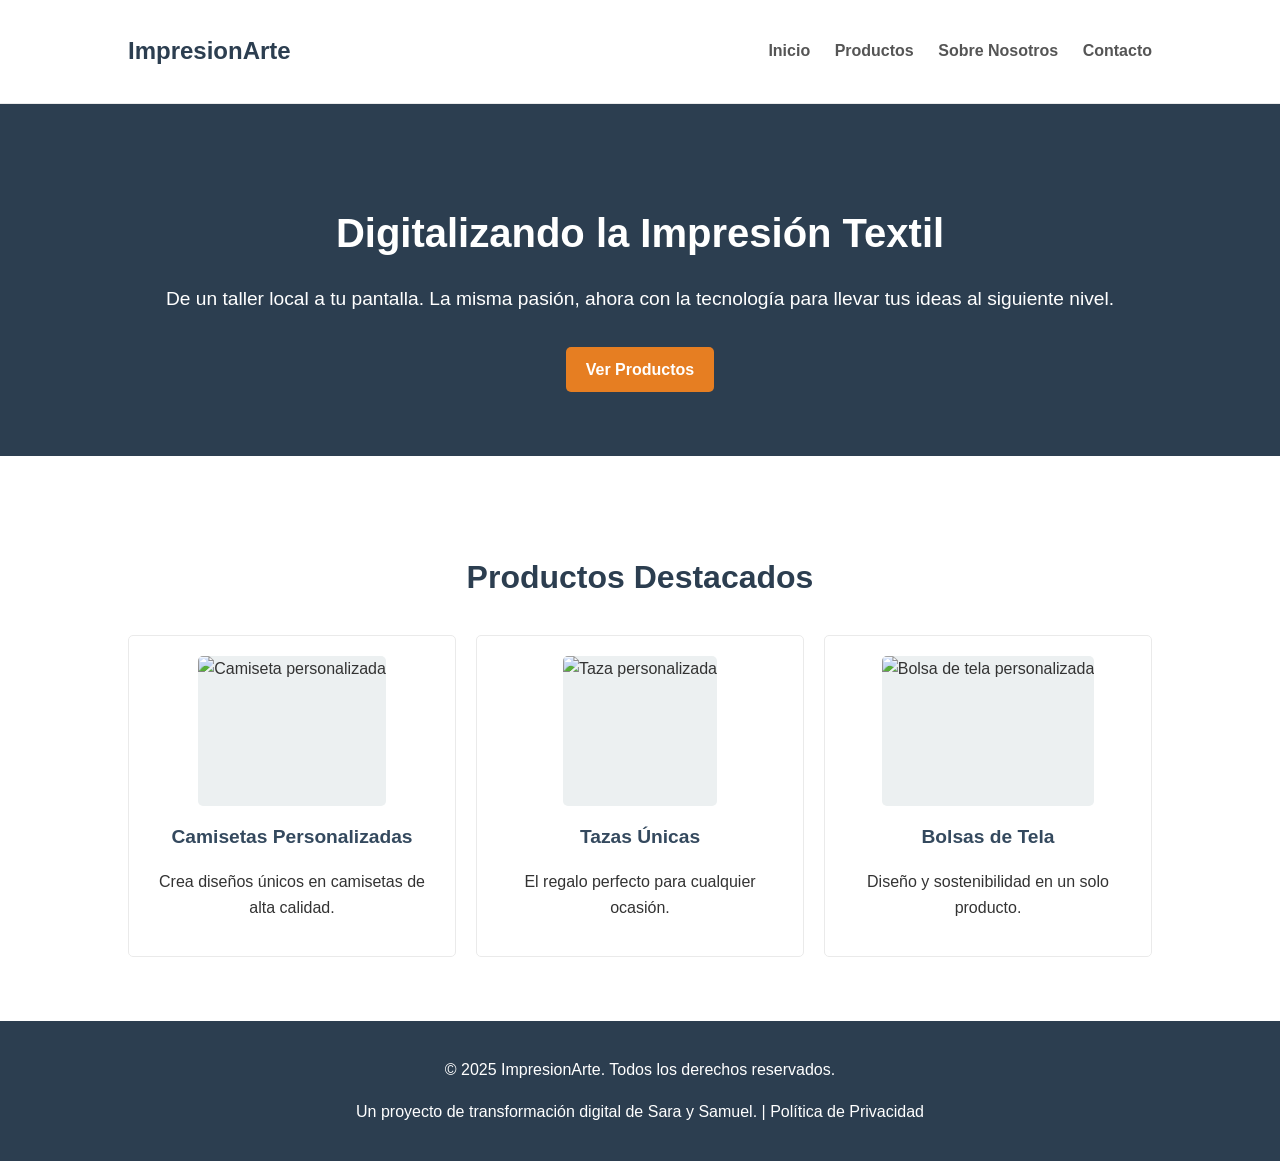
==== index.html @ 5c1d9845 "feat: Create complete static website for ImpresionArte This commit includes the full implementation " ====
<!DOCTYPE html>
<html lang="es">
<head>
    <meta charset="UTF-8">
    <meta name="viewport" content="width=device-width, initial-scale=1.0">
    <title>ImpresionArte - Digitalizando la Impresión Textil</title>
    <link rel="stylesheet" href="css/style.css">
</head>
<body>
    <header>
    <div class="container">
        <h1 class="logo">ImpresionArte</h1>
        <nav>
            <ul>
                <li><a href="index.html">Inicio</a></li>
                <li><a href="productos.html">Productos</a></li>
                <li><a href="nosotros.html">Sobre Nosotros</a></li>
                <li><a href="contacto.html">Contacto</a></li>
            </ul>
        </nav>
    </div>
    </header>

    <main>
    <section class="hero">
        <div class="container">
            <h2>Digitalizando la Impresión Textil</h2>
            <p>De un taller local a tu pantalla. La misma pasión, ahora con la tecnología para llevar tus ideas al siguiente nivel.</p>
            <a href="productos.html" class="button">Ver Productos</a>
        </div>
    </section>

    <section class="featured-products">
        <div class="container">
            <h3>Productos Destacados</h3>
            <div class="product-grid">
                <!-- Aquí irían 3 productos de ejemplo -->
                <div class="product-item">
                    <img src="https://placehold.co/400x300/E67E22/white?text=Camiseta" alt="Camiseta personalizada">
                    <h4>Camisetas Personalizadas</h4>
                    <p>Crea diseños únicos en camisetas de alta calidad.</p>
                </div>
                <div class="product-item">
                    <img src="https://placehold.co/400x300/2C3E50/white?text=Taza" alt="Taza personalizada">
                    <h4>Tazas Únicas</h4>
                    <p>El regalo perfecto para cualquier ocasión.</p>
                </div>
                <div class="product-item">
                    <img src="https://placehold.co/400x300/95A5A6/white?text=Bolsa" alt="Bolsa de tela personalizada">
                    <h4>Bolsas de Tela</h4>
                    <p>Diseño y sostenibilidad en un solo producto.</p>
                </div>
            </div>
        </div>
    </section>
    </main>

    <footer>
    <div class="container">
        <p>&copy; 2025 ImpresionArte. Todos los derechos reservados.</p>
        <p>Un proyecto de transformación digital de Sara y Samuel. | <a href="privacidad.html" style="color: #fff; text-decoration: none;">Política de Privacidad</a></p>
    </div>
    </footer>
</body>
</html>
---- css/style.css ----
/* Estilos generales */
body {
    font-family: 'Helvetica Neue', Arial, sans-serif;
    line-height: 1.6;
    margin: 0;
    padding: 0;
    background: #ffffff;
    color: #333;
}

.container {
    width: 80%;
    margin: 0 auto;
    overflow: hidden;
}

/* Header y Navegación */
header {
    background: #fff;
    color: #333;
    padding: 1rem 0;
    border-bottom: 1px solid #eaeaea;
}

header .container {
    display: flex;
    justify-content: space-between;
    align-items: center;
}

.logo {
    font-weight: bold;
    font-size: 1.5rem;
    color: #2c3e50;
}

header nav ul {
    margin: 0;
    padding: 0;
    list-style: none;
}

header nav ul li {
    display: inline;
    margin-left: 20px;
}

header nav a {
    color: #555;
    text-decoration: none;
    font-weight: bold;
}

header nav a:hover {
    color: #e67e22;
}

/* Hero Section */
.hero {
    background: #2c3e50;
    color: #fff;
    padding: 4rem 0;
    text-align: center;
}

.hero h2 {
    font-size: 2.5rem;
    margin-bottom: 1rem;
}

.hero p {
    font-size: 1.2rem;
    margin-bottom: 2rem;
}

.button {
    display: inline-block;
    background: #e67e22;
    color: #fff;
    padding: 10px 20px;
    text-decoration: none;
    border-radius: 5px;
    font-weight: bold;
}

.button:hover {
    background: #d35400;
}

/* Featured Products */
.featured-products {
    padding: 4rem 0;
    text-align: center;
}

.featured-products h3 {
    font-size: 2rem;
    margin-bottom: 2rem;
    color: #2c3e50;
}

.product-grid {
    display: grid;
    grid-template-columns: repeat(auto-fit, minmax(250px, 1fr));
    gap: 20px;
}

.product-item {
    background: #fff;
    border: 1px solid #eaeaea;
    padding: 20px;
    border-radius: 5px;
}

.product-item img {
    max-width: 100%;
    height: auto;
    border-radius: 5px;
    background-color: #ecf0f1; /* Placeholder color */
    min-height: 150px; /* Placeholder height */
}

.product-item h4 {
    font-size: 1.2rem;
    margin: 1rem 0 0.5rem 0;
    color: #34495e;
}

.product-item .price {
    font-size: 1.1rem;
    font-weight: bold;
    color: #e67e22;
}

/* About Us Page */
.about-us {
    padding: 4rem 0;
}

.about-content {
    display: grid;
    grid-template-columns: 1fr 2fr;
    gap: 40px;
    align-items: center;
}

.about-image {
    max-width: 100%;
    border-radius: 5px;
    background-color: #ecf0f1; /* Placeholder color */
    min-height: 300px; /* Placeholder height */
}

.about-text h3 {
    color: #34495e;
    font-size: 1.5rem;
    margin-top: 0;
}

/* Contact Page */
.contact-section {
    padding: 4rem 0;
}

.contact-content {
    display: grid;
    grid-template-columns: 2fr 1fr;
    gap: 40px;
}

.form-group {
    margin-bottom: 1rem;
}

.form-group label {
    display: block;
    margin-bottom: 5px;
    font-weight: bold;
    color: #34495e;
}

.form-group input,
.form-group textarea {
    width: 100%;
    padding: 10px;
    border: 1px solid #ccc;
    border-radius: 5px;
}

.contact-info h3, .contact-form h3 {
    color: #34495e;
    font-size: 1.5rem;
    margin-top: 0;
}

.contact-info p {
    margin-bottom: 1rem;
}

.contact-info a {
    color: #e67e22;
    text-decoration: none;
}

/* Footer */
footer {
    text-align: center;
    padding: 20px;
    background: #2c3e50;
    color: #fff;
}
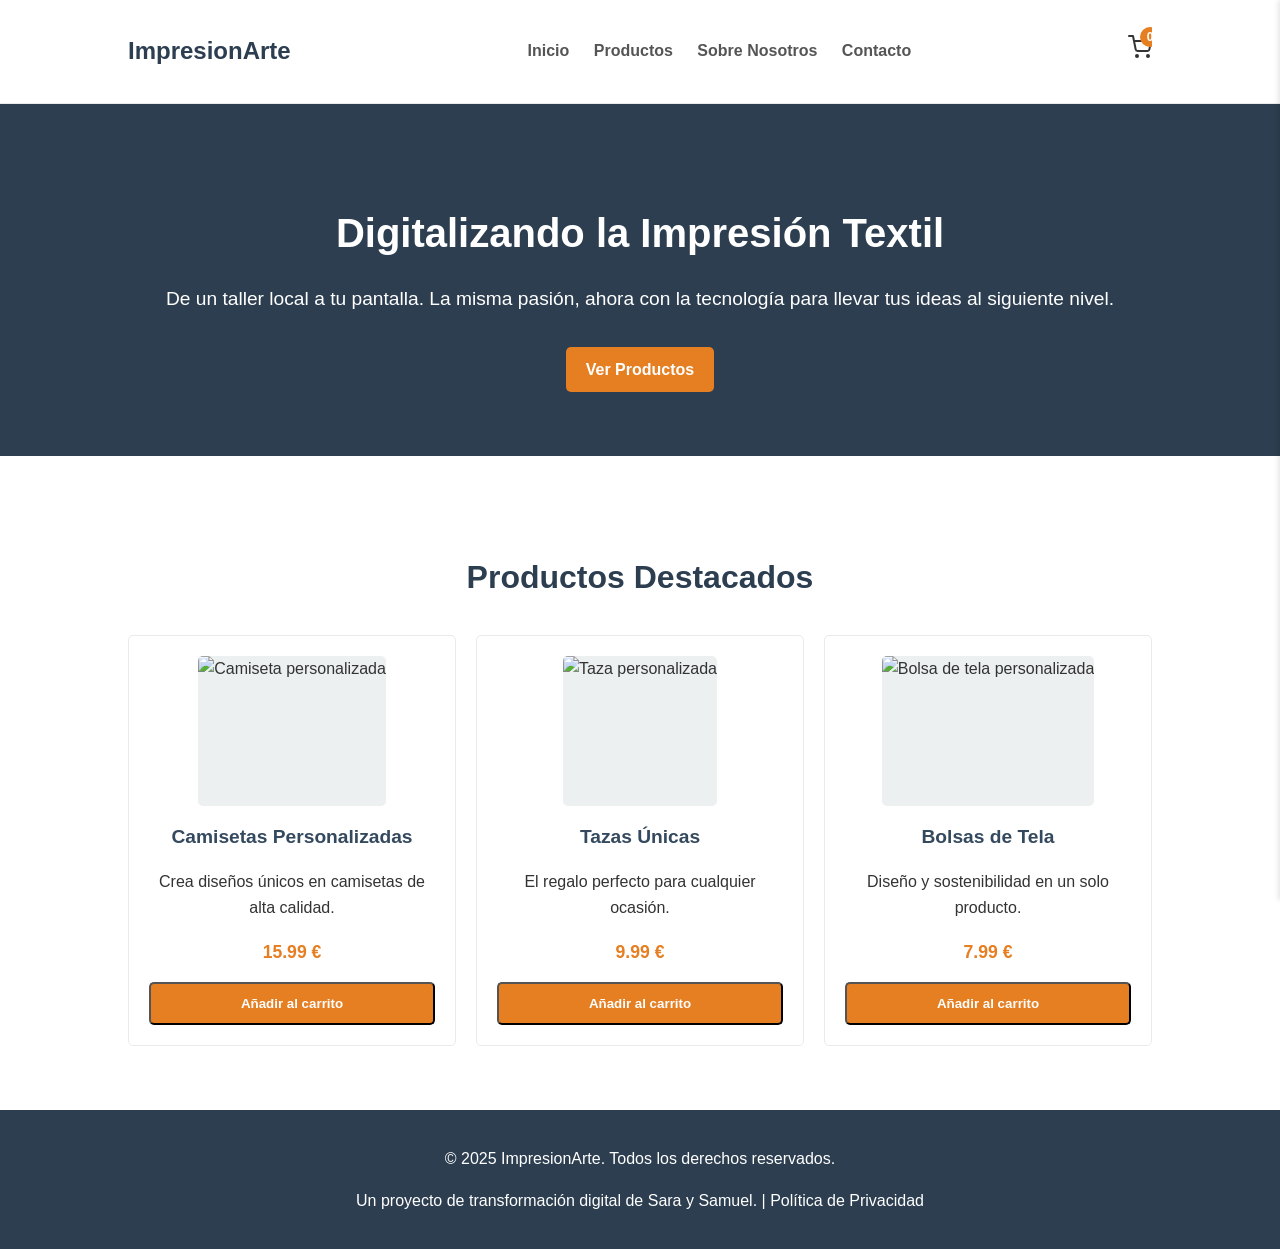
==== commit 1ddf6488: "feat: Implement full e-commerce functionality for ImpresionArte This commit transforms the static we" ====
--- a/index.html
+++ b/index.html
@@ -18,6 +18,10 @@
                 <li><a href="contacto.html">Contacto</a></li>
             </ul>
         </nav>
+        <div class="cart-icon">
+            <svg xmlns="http://www.w3.org/2000/svg" width="24" height="24" viewBox="0 0 24 24" fill="none" stroke="currentColor" stroke-width="2" stroke-linecap="round" stroke-linejoin="round"><circle cx="9" cy="21" r="1"></circle><circle cx="20" cy="21" r="1"></circle><path d="M1 1h4l2.68 13.39a2 2 0 0 0 2 1.61h9.72a2 2 0 0 0 2-1.61L23 6H6"></path></svg>
+            <span class="cart-counter">0</span>
+        </div>
     </div>
     </header>
 
@@ -34,26 +38,51 @@
         <div class="container">
             <h3>Productos Destacados</h3>
             <div class="product-grid">
-                <!-- Aquí irían 3 productos de ejemplo -->
-                <div class="product-item">
-                    <img src="https://placehold.co/400x300/E67E22/white?text=Camiseta" alt="Camiseta personalizada">
+                <!-- Producto 1 -->
+                <div class="product-item" data-id="1" data-name="Camisetas Personalizadas" data-price="15.99" data-image="https://images.pexels.com/photos/428338/pexels-photo-428338.jpeg?auto=compress&cs=tinysrgb&w=600">
+                    <img src="https://images.pexels.com/photos/428338/pexels-photo-428338.jpeg?auto=compress&cs=tinysrgb&w=600" alt="Camiseta personalizada">
                     <h4>Camisetas Personalizadas</h4>
                     <p>Crea diseños únicos en camisetas de alta calidad.</p>
+                    <p class="price">15.99 €</p>
+                    <button class="button add-to-cart-btn">Añadir al carrito</button>
                 </div>
-                <div class="product-item">
-                    <img src="https://placehold.co/400x300/2C3E50/white?text=Taza" alt="Taza personalizada">
+                <!-- Producto 2 -->
+                <div class="product-item" data-id="3" data-name="Tazas Únicas" data-price="9.99" data-image="https://images.pexels.com/photos/1579926/pexels-photo-1579926.jpeg?auto=compress&cs=tinysrgb&w=600">
+                    <img src="https://images.pexels.com/photos/1579926/pexels-photo-1579926.jpeg?auto=compress&cs=tinysrgb&w=600" alt="Taza personalizada">
                     <h4>Tazas Únicas</h4>
                     <p>El regalo perfecto para cualquier ocasión.</p>
+                    <p class="price">9.99 €</p>
+                    <button class="button add-to-cart-btn">Añadir al carrito</button>
                 </div>
-                <div class="product-item">
-                    <img src="https://placehold.co/400x300/95A5A6/white?text=Bolsa" alt="Bolsa de tela personalizada">
+                <!-- Producto 3 -->
+                <div class="product-item" data-id="4" data-name="Bolsas de Tela" data-price="7.99" data-image="https://images.pexels.com/photos/6765733/pexels-photo-6765733.jpeg?auto=compress&cs=tinysrgb&w=600">
+                    <img src="https://images.pexels.com/photos/6765733/pexels-photo-6765733.jpeg?auto=compress&cs=tinysrgb&w=600" alt="Bolsa de tela personalizada">
                     <h4>Bolsas de Tela</h4>
                     <p>Diseño y sostenibilidad en un solo producto.</p>
+                    <p class="price">7.99 €</p>
+                    <button class="button add-to-cart-btn">Añadir al carrito</button>
                 </div>
             </div>
         </div>
     </section>
     </main>
+
+<div class="cart-panel">
+    <div class="cart-header">
+        <h3>Tu Carrito</h3>
+        <button class="close-cart-btn">&times;</button>
+    </div>
+    <div class="cart-items">
+        <!-- Los productos del carrito se añadirán aquí con JS -->
+    </div>
+    <div class="cart-footer">
+        <div class="cart-total">
+            <strong>Total:</strong> <span class="cart-total-amount">0.00 €</span>
+        </div>
+        <button class="button checkout-btn">Finalizar Compra</button>
+    </div>
+</div>
+<div class="cart-overlay"></div>
 
     <footer>
     <div class="container">
@@ -61,5 +90,7 @@
         <p>Un proyecto de transformación digital de Sara y Samuel. | <a href="privacidad.html" style="color: #fff; text-decoration: none;">Política de Privacidad</a></p>
     </div>
     </footer>
+
+<script src="js/main.js"></script>
 </body>
 </html>
--- a/css/style.css
+++ b/css/style.css
@@ -130,7 +130,165 @@
     font-size: 1.1rem;
     font-weight: bold;
     color: #e67e22;
-}
+    margin-bottom: 1rem;
+}
+
+.button.add-to-cart-btn {
+    width: 100%;
+    padding: 12px;
+}
+
+
+/* Cart Styles */
+.cart-icon {
+    position: relative;
+    cursor: pointer;
+}
+
+.cart-counter {
+    position: absolute;
+    top: -8px;
+    right: -8px;
+    background: #e67e22;
+    color: white;
+    border-radius: 50%;
+    width: 20px;
+    height: 20px;
+    display: flex;
+    justify-content: center;
+    align-items: center;
+    font-size: 12px;
+    font-weight: bold;
+}
+
+.cart-panel {
+    position: fixed;
+    top: 0;
+    right: 0;
+    width: 350px;
+    height: 100%;
+    background: #fff;
+    box-shadow: -2px 0 5px rgba(0,0,0,0.1);
+    transform: translateX(100%);
+    transition: transform 0.3s ease-in-out;
+    z-index: 1000;
+    display: flex;
+    flex-direction: column;
+}
+
+.cart-panel.open {
+    transform: translateX(0);
+}
+
+.cart-overlay {
+    position: fixed;
+    top: 0;
+    left: 0;
+    width: 100%;
+    height: 100%;
+    background: rgba(0,0,0,0.5);
+    opacity: 0;
+    visibility: hidden;
+    transition: opacity 0.3s ease-in-out, visibility 0.3s ease-in-out;
+    z-index: 999;
+}
+
+.cart-overlay.open {
+    opacity: 1;
+    visibility: visible;
+}
+
+.cart-header {
+    display: flex;
+    justify-content: space-between;
+    align-items: center;
+    padding: 1rem;
+    border-bottom: 1px solid #eaeaea;
+}
+
+.cart-header h3 {
+    margin: 0;
+    color: #2c3e50;
+}
+
+.close-cart-btn {
+    background: none;
+    border: none;
+    font-size: 1.5rem;
+    cursor: pointer;
+}
+
+.cart-items {
+    flex-grow: 1;
+    overflow-y: auto;
+    padding: 1rem;
+}
+
+.cart-empty-msg {
+    text-align: center;
+    color: #777;
+    margin-top: 2rem;
+}
+
+.cart-item {
+    display: flex;
+    margin-bottom: 1rem;
+    border-bottom: 1px solid #f4f4f4;
+    padding-bottom: 1rem;
+}
+
+.cart-item-image {
+    width: 80px;
+    height: 80px;
+    object-fit: cover;
+    margin-right: 1rem;
+    border-radius: 5px;
+}
+
+.cart-item-details {
+    flex-grow: 1;
+}
+
+.cart-item-name {
+    margin: 0 0 0.5rem 0;
+    font-size: 1rem;
+}
+
+.cart-item-price {
+    margin: 0;
+    color: #555;
+}
+
+.cart-item-quantity {
+    margin-top: 0.5rem;
+    color: #777;
+}
+
+.cart-item-remove-btn {
+    background: none;
+    border: none;
+    font-size: 1.2rem;
+    color: #e74c3c;
+    cursor: pointer;
+}
+
+.cart-footer {
+    padding: 1rem;
+    border-top: 1px solid #eaeaea;
+}
+
+.cart-total {
+    display: flex;
+    justify-content: space-between;
+    font-size: 1.2rem;
+    margin-bottom: 1rem;
+}
+
+.checkout-btn {
+    width: 100%;
+    text-align: center;
+}
+
 
 /* About Us Page */
 .about-us {
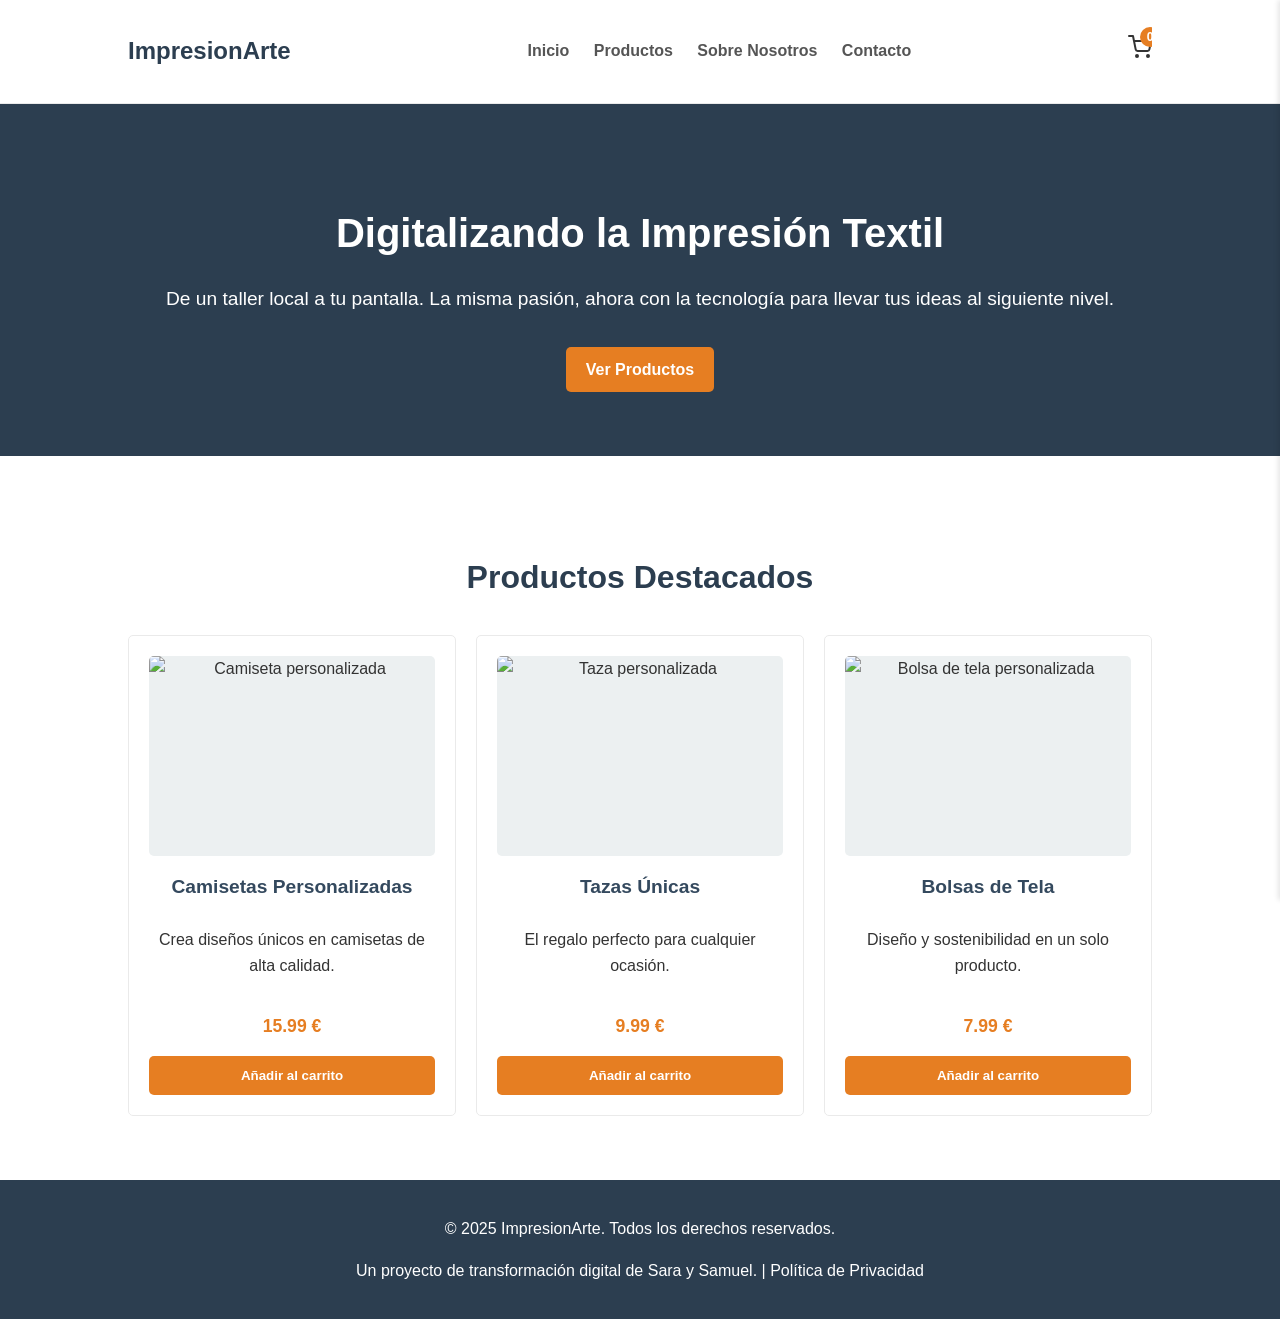
==== commit 833aeada: "feat: Rebuild complete e-commerce website for ImpresionArte This commit contains the full, rebuilt v" ====
--- a/index.html
+++ b/index.html
@@ -4,93 +4,91 @@
     <meta charset="UTF-8">
     <meta name="viewport" content="width=device-width, initial-scale=1.0">
     <title>ImpresionArte - Digitalizando la Impresión Textil</title>
-    <link rel="stylesheet" href="css/style.css">
+    <link rel="stylesheet" href="css/style.css?v=2.0">
 </head>
 <body>
     <header>
-    <div class="container">
-        <h1 class="logo">ImpresionArte</h1>
-        <nav>
-            <ul>
-                <li><a href="index.html">Inicio</a></li>
-                <li><a href="productos.html">Productos</a></li>
-                <li><a href="nosotros.html">Sobre Nosotros</a></li>
-                <li><a href="contacto.html">Contacto</a></li>
-            </ul>
-        </nav>
-        <div class="cart-icon">
-            <svg xmlns="http://www.w3.org/2000/svg" width="24" height="24" viewBox="0 0 24 24" fill="none" stroke="currentColor" stroke-width="2" stroke-linecap="round" stroke-linejoin="round"><circle cx="9" cy="21" r="1"></circle><circle cx="20" cy="21" r="1"></circle><path d="M1 1h4l2.68 13.39a2 2 0 0 0 2 1.61h9.72a2 2 0 0 0 2-1.61L23 6H6"></path></svg>
-            <span class="cart-counter">0</span>
+        <div class="container">
+            <h1 class="logo">ImpresionArte</h1>
+            <nav>
+                <ul>
+                    <li><a href="index.html">Inicio</a></li>
+                    <li><a href="productos.html">Productos</a></li>
+                    <li><a href="nosotros.html">Sobre Nosotros</a></li>
+                    <li><a href="contacto.html">Contacto</a></li>
+                </ul>
+            </nav>
+            <div class="cart-icon">
+                <svg xmlns="http://www.w3.org/2000/svg" width="24" height="24" viewBox="0 0 24 24" fill="none" stroke="currentColor" stroke-width="2" stroke-linecap="round" stroke-linejoin="round"><circle cx="9" cy="21" r="1"></circle><circle cx="20" cy="21" r="1"></circle><path d="M1 1h4l2.68 13.39a2 2 0 0 0 2 1.61h9.72a2 2 0 0 0 2-1.61L23 6H6"></path></svg>
+                <span class="cart-counter">0</span>
+            </div>
         </div>
-    </div>
     </header>
 
     <main>
-    <section class="hero">
-        <div class="container">
-            <h2>Digitalizando la Impresión Textil</h2>
-            <p>De un taller local a tu pantalla. La misma pasión, ahora con la tecnología para llevar tus ideas al siguiente nivel.</p>
-            <a href="productos.html" class="button">Ver Productos</a>
-        </div>
-    </section>
+        <section class="hero">
+            <div class="container">
+                <h2>Digitalizando la Impresión Textil</h2>
+                <p>De un taller local a tu pantalla. La misma pasión, ahora con la tecnología para llevar tus ideas al siguiente nivel.</p>
+                <a href="productos.html" class="button">Ver Productos</a>
+            </div>
+        </section>
 
-    <section class="featured-products">
-        <div class="container">
-            <h3>Productos Destacados</h3>
-            <div class="product-grid">
-                <!-- Producto 1 -->
-                <div class="product-item" data-id="1" data-name="Camisetas Personalizadas" data-price="15.99" data-image="https://images.pexels.com/photos/428338/pexels-photo-428338.jpeg?auto=compress&cs=tinysrgb&w=600">
-                    <img src="https://images.pexels.com/photos/428338/pexels-photo-428338.jpeg?auto=compress&cs=tinysrgb&w=600" alt="Camiseta personalizada">
-                    <h4>Camisetas Personalizadas</h4>
-                    <p>Crea diseños únicos en camisetas de alta calidad.</p>
-                    <p class="price">15.99 €</p>
-                    <button class="button add-to-cart-btn">Añadir al carrito</button>
-                </div>
-                <!-- Producto 2 -->
-                <div class="product-item" data-id="3" data-name="Tazas Únicas" data-price="9.99" data-image="https://images.pexels.com/photos/1579926/pexels-photo-1579926.jpeg?auto=compress&cs=tinysrgb&w=600">
-                    <img src="https://images.pexels.com/photos/1579926/pexels-photo-1579926.jpeg?auto=compress&cs=tinysrgb&w=600" alt="Taza personalizada">
-                    <h4>Tazas Únicas</h4>
-                    <p>El regalo perfecto para cualquier ocasión.</p>
-                    <p class="price">9.99 €</p>
-                    <button class="button add-to-cart-btn">Añadir al carrito</button>
-                </div>
-                <!-- Producto 3 -->
-                <div class="product-item" data-id="4" data-name="Bolsas de Tela" data-price="7.99" data-image="https://images.pexels.com/photos/6765733/pexels-photo-6765733.jpeg?auto=compress&cs=tinysrgb&w=600">
-                    <img src="https://images.pexels.com/photos/6765733/pexels-photo-6765733.jpeg?auto=compress&cs=tinysrgb&w=600" alt="Bolsa de tela personalizada">
-                    <h4>Bolsas de Tela</h4>
-                    <p>Diseño y sostenibilidad en un solo producto.</p>
-                    <p class="price">7.99 €</p>
-                    <button class="button add-to-cart-btn">Añadir al carrito</button>
+        <section class="featured-products">
+            <div class="container">
+                <h3>Productos Destacados</h3>
+                <div class="product-grid">
+                    <!-- Producto 1 -->
+                    <div class="product-item" data-id="1" data-name="Camisetas Personalizadas" data-price="15.99" data-image="https://images.pexels.com/photos/428338/pexels-photo-428338.jpeg?auto=compress&cs=tinysrgb&w=600">
+                        <img src="https://images.pexels.com/photos/428338/pexels-photo-428338.jpeg?auto=compress&cs=tinysrgb&w=600" alt="Camiseta personalizada">
+                        <h4>Camisetas Personalizadas</h4>
+                        <p>Crea diseños únicos en camisetas de alta calidad.</p>
+                        <p class="price">15.99 €</p>
+                        <button class="button add-to-cart-btn">Añadir al carrito</button>
+                    </div>
+                    <!-- Producto 2 -->
+                    <div class="product-item" data-id="3" data-name="Tazas Únicas" data-price="9.99" data-image="https://images.pexels.com/photos/1579926/pexels-photo-1579926.jpeg?auto=compress&cs=tinysrgb&w=600">
+                        <img src="https://images.pexels.com/photos/1579926/pexels-photo-1579926.jpeg?auto=compress&cs=tinysrgb&w=600" alt="Taza personalizada">
+                        <h4>Tazas Únicas</h4>
+                        <p>El regalo perfecto para cualquier ocasión.</p>
+                        <p class="price">9.99 €</p>
+                        <button class="button add-to-cart-btn">Añadir al carrito</button>
+                    </div>
+                    <!-- Producto 3 -->
+                    <div class="product-item" data-id="4" data-name="Bolsas de Tela" data-price="7.99" data-image="https://images.pexels.com/photos/6765733/pexels-photo-6765733.jpeg?auto=compress&cs=tinysrgb&w=600">
+                        <img src="https://images.pexels.com/photos/6765733/pexels-photo-6765733.jpeg?auto=compress&cs=tinysrgb&w=600" alt="Bolsa de tela personalizada">
+                        <h4>Bolsas de Tela</h4>
+                        <p>Diseño y sostenibilidad en un solo producto.</p>
+                        <p class="price">7.99 €</p>
+                        <button class="button add-to-cart-btn">Añadir al carrito</button>
+                    </div>
                 </div>
             </div>
-        </div>
-    </section>
+        </section>
     </main>
 
-<div class="cart-panel">
-    <div class="cart-header">
-        <h3>Tu Carrito</h3>
-        <button class="close-cart-btn">&times;</button>
+    <div class="cart-panel">
+        <div class="cart-header">
+            <h3>Tu Carrito</h3>
+            <button class="close-cart-btn">&times;</button>
+        </div>
+        <div class="cart-items"></div>
+        <div class="cart-footer">
+            <div class="cart-total">
+                <strong>Total:</strong> <span class="cart-total-amount">0.00 €</span>
+            </div>
+            <button class="button checkout-btn">Finalizar Compra</button>
+        </div>
     </div>
-    <div class="cart-items">
-        <!-- Los productos del carrito se añadirán aquí con JS -->
-    </div>
-    <div class="cart-footer">
-        <div class="cart-total">
-            <strong>Total:</strong> <span class="cart-total-amount">0.00 €</span>
-        </div>
-        <button class="button checkout-btn">Finalizar Compra</button>
-    </div>
-</div>
-<div class="cart-overlay"></div>
+    <div class="cart-overlay"></div>
 
     <footer>
-    <div class="container">
-        <p>&copy; 2025 ImpresionArte. Todos los derechos reservados.</p>
-        <p>Un proyecto de transformación digital de Sara y Samuel. | <a href="privacidad.html" style="color: #fff; text-decoration: none;">Política de Privacidad</a></p>
-    </div>
+        <div class="container">
+            <p>&copy; 2025 ImpresionArte. Todos los derechos reservados.</p>
+            <p>Un proyecto de transformación digital de Sara y Samuel. | <a href="privacidad.html" style="color: #fff; text-decoration: none;">Política de Privacidad</a></p>
+        </div>
     </footer>
 
-<script src="js/main.js"></script>
+    <script src="js/main.js?v=2.0"></script>
 </body>
-</html>
+</html>
--- a/css/style.css
+++ b/css/style.css
@@ -81,6 +81,8 @@
     text-decoration: none;
     border-radius: 5px;
     font-weight: bold;
+    cursor: pointer;
+    border: none;
 }
 
 .button:hover {
@@ -110,20 +112,26 @@
     border: 1px solid #eaeaea;
     padding: 20px;
     border-radius: 5px;
+    display: flex;
+    flex-direction: column;
 }
 
 .product-item img {
     max-width: 100%;
-    height: auto;
-    border-radius: 5px;
-    background-color: #ecf0f1; /* Placeholder color */
-    min-height: 150px; /* Placeholder height */
+    height: 200px;
+    object-fit: cover;
+    border-radius: 5px;
+    background-color: #ecf0f1;
 }
 
 .product-item h4 {
     font-size: 1.2rem;
     margin: 1rem 0 0.5rem 0;
     color: #34495e;
+}
+
+.product-item p {
+    flex-grow: 1;
 }
 
 .product-item .price {
@@ -305,8 +313,7 @@
 .about-image {
     max-width: 100%;
     border-radius: 5px;
-    background-color: #ecf0f1; /* Placeholder color */
-    min-height: 300px; /* Placeholder height */
+    background-color: #ecf0f1;
 }
 
 .about-text h3 {
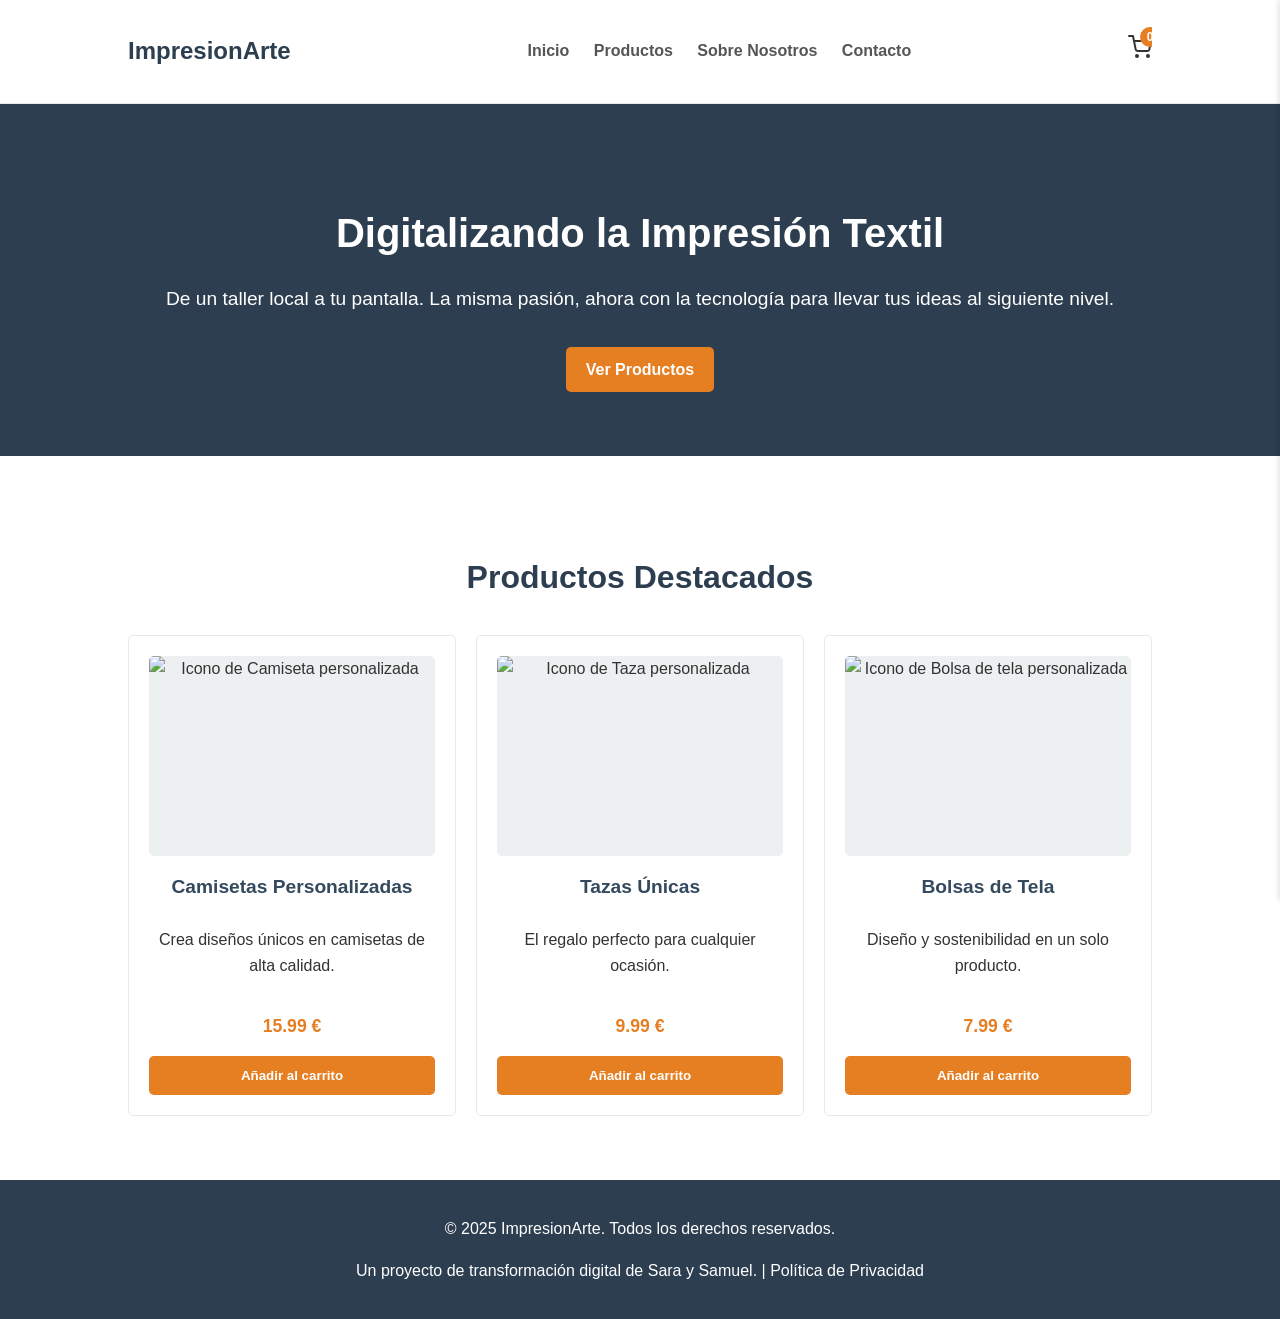
==== commit cdb8d56e: "feat: Finalize project with icon-based design and new address This commit delivers the final version" ====
--- a/index.html
+++ b/index.html
@@ -39,24 +39,24 @@
                 <h3>Productos Destacados</h3>
                 <div class="product-grid">
                     <!-- Producto 1 -->
-                    <div class="product-item" data-id="1" data-name="Camisetas Personalizadas" data-price="15.99" data-image="https://images.pexels.com/photos/428338/pexels-photo-428338.jpeg?auto=compress&cs=tinysrgb&w=600">
-                        <img src="https://images.pexels.com/photos/428338/pexels-photo-428338.jpeg?auto=compress&cs=tinysrgb&w=600" alt="Camiseta personalizada">
+                    <div class="product-item" data-id="1" data-name="Camisetas Personalizadas" data-price="15.99" data-image="https://placehold.co/400x300/2c3e50/ffffff?text=Camiseta">
+                        <img src="https://placehold.co/400x300/2c3e50/ffffff?text=Camiseta" alt="Icono de Camiseta personalizada">
                         <h4>Camisetas Personalizadas</h4>
                         <p>Crea diseños únicos en camisetas de alta calidad.</p>
                         <p class="price">15.99 €</p>
                         <button class="button add-to-cart-btn">Añadir al carrito</button>
                     </div>
                     <!-- Producto 2 -->
-                    <div class="product-item" data-id="3" data-name="Tazas Únicas" data-price="9.99" data-image="https://images.pexels.com/photos/1579926/pexels-photo-1579926.jpeg?auto=compress&cs=tinysrgb&w=600">
-                        <img src="https://images.pexels.com/photos/1579926/pexels-photo-1579926.jpeg?auto=compress&cs=tinysrgb&w=600" alt="Taza personalizada">
+                    <div class="product-item" data-id="3" data-name="Tazas Únicas" data-price="9.99" data-image="https://placehold.co/400x300/2c3e50/ffffff?text=Taza">
+                        <img src="https://placehold.co/400x300/2c3e50/ffffff?text=Taza" alt="Icono de Taza personalizada">
                         <h4>Tazas Únicas</h4>
                         <p>El regalo perfecto para cualquier ocasión.</p>
                         <p class="price">9.99 €</p>
                         <button class="button add-to-cart-btn">Añadir al carrito</button>
                     </div>
                     <!-- Producto 3 -->
-                    <div class="product-item" data-id="4" data-name="Bolsas de Tela" data-price="7.99" data-image="https://images.pexels.com/photos/6765733/pexels-photo-6765733.jpeg?auto=compress&cs=tinysrgb&w=600">
-                        <img src="https://images.pexels.com/photos/6765733/pexels-photo-6765733.jpeg?auto=compress&cs=tinysrgb&w=600" alt="Bolsa de tela personalizada">
+                    <div class="product-item" data-id="4" data-name="Bolsas de Tela" data-price="7.99" data-image="https://placehold.co/400x300/2c3e50/ffffff?text=Bolsa">
+                        <img src="https://placehold.co/400x300/2c3e50/ffffff?text=Bolsa" alt="Icono de Bolsa de tela personalizada">
                         <h4>Bolsas de Tela</h4>
                         <p>Diseño y sostenibilidad en un solo producto.</p>
                         <p class="price">7.99 €</p>
@@ -82,6 +82,13 @@
     </div>
     <div class="cart-overlay"></div>
 
+    <div class="payment-screen">
+        <div class="payment-box">
+            <h2>¡HORA DEL PAGO!</h2>
+            <button class="close-payment-btn button">Cerrar</button>
+        </div>
+    </div>
+
     <footer>
         <div class="container">
             <p>&copy; 2025 ImpresionArte. Todos los derechos reservados.</p>
--- a/css/style.css
+++ b/css/style.css
@@ -182,6 +182,7 @@
     z-index: 1000;
     display: flex;
     flex-direction: column;
+    box-sizing: border-box;
 }
 
 .cart-panel.open {
@@ -367,6 +368,47 @@
     text-decoration: none;
 }
 
+/* Payment Screen */
+.payment-screen {
+    position: fixed;
+    top: 0;
+    left: 0;
+    width: 100%;
+    height: 100%;
+    background: rgba(0, 0, 0, 0.7);
+    display: flex;
+    justify-content: center;
+    align-items: center;
+    z-index: 1001;
+    opacity: 0;
+    visibility: hidden;
+    transition: opacity 0.3s ease-in-out, visibility 0.3s ease-in-out;
+}
+
+.payment-screen.open {
+    opacity: 1;
+    visibility: visible;
+}
+
+.payment-box {
+    background: #e67e22;
+    color: white;
+    padding: 3rem;
+    border-radius: 15px;
+    text-align: center;
+}
+
+.payment-box h2 {
+    margin: 0 0 1.5rem 0;
+    font-size: 2rem;
+}
+
+.close-payment-btn {
+    background-color: #fff;
+    color: #e67e22;
+}
+
+
 /* Footer */
 footer {
     text-align: center;
